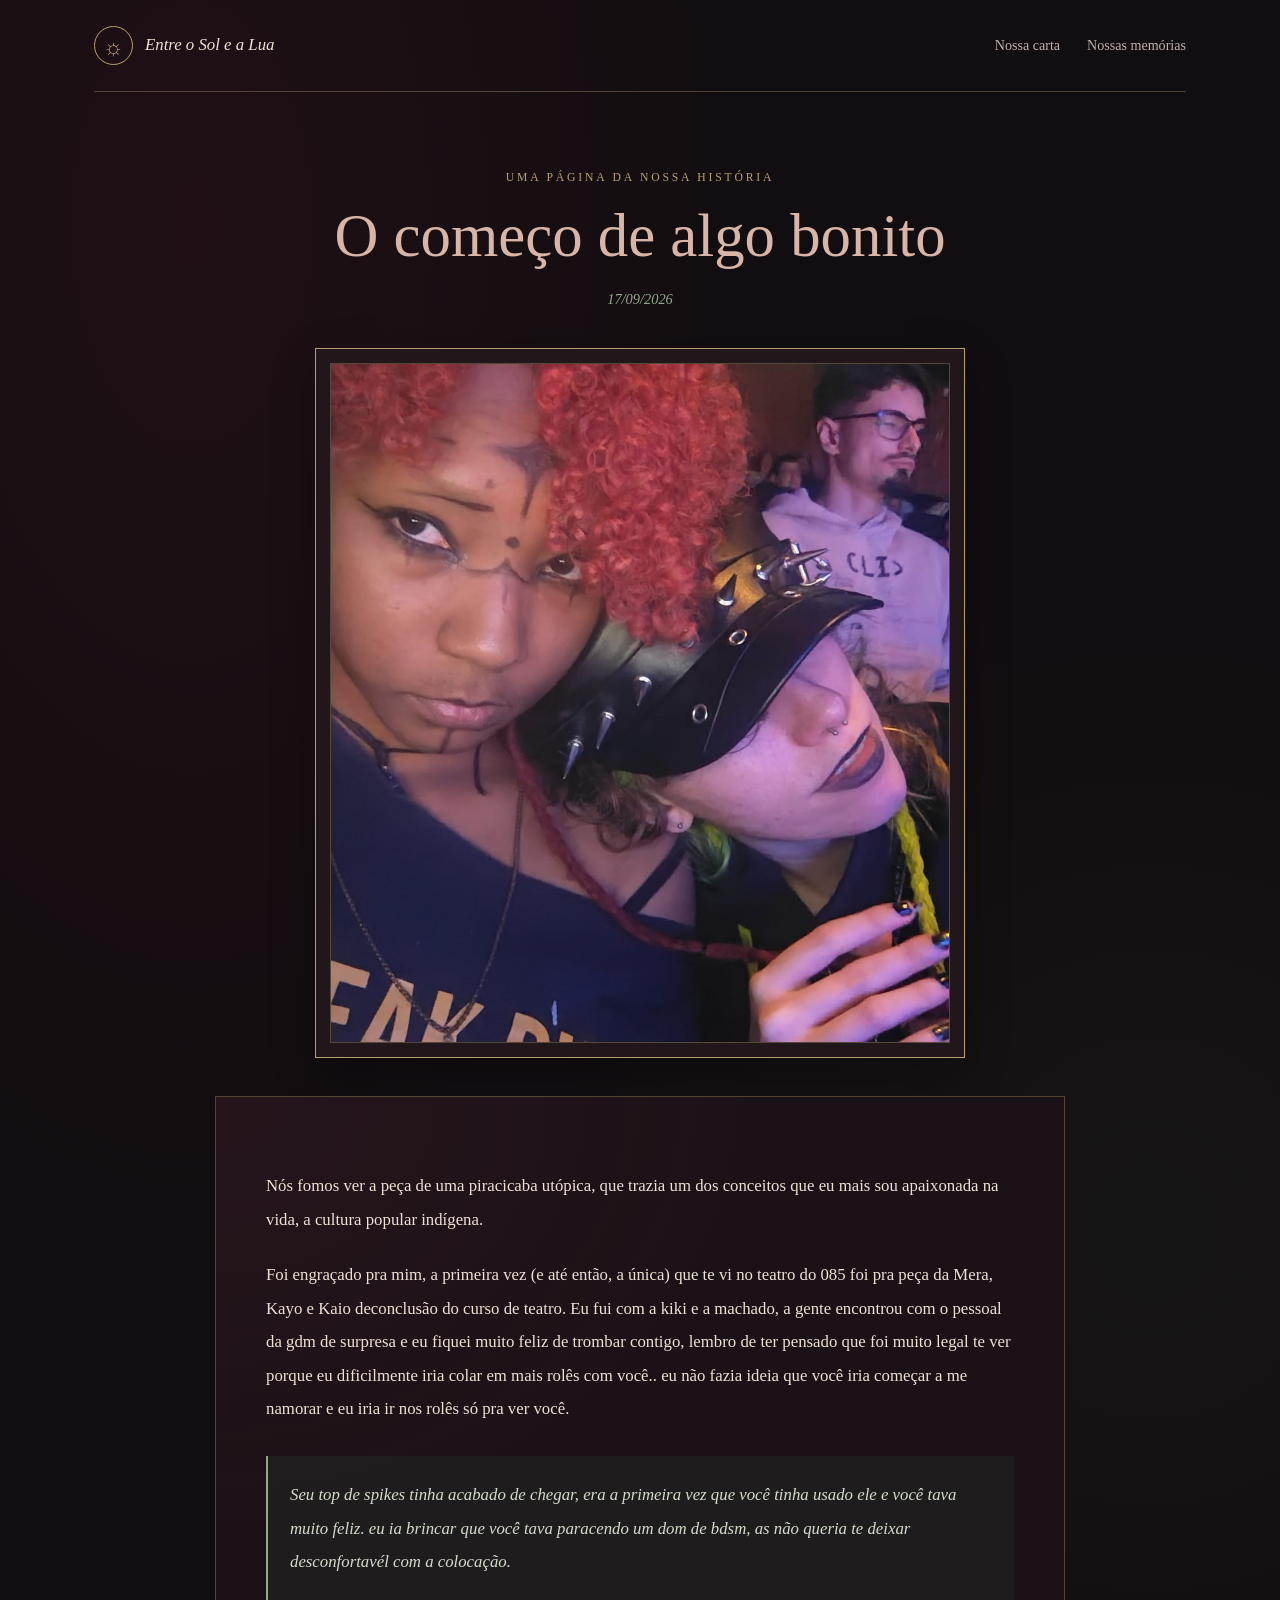
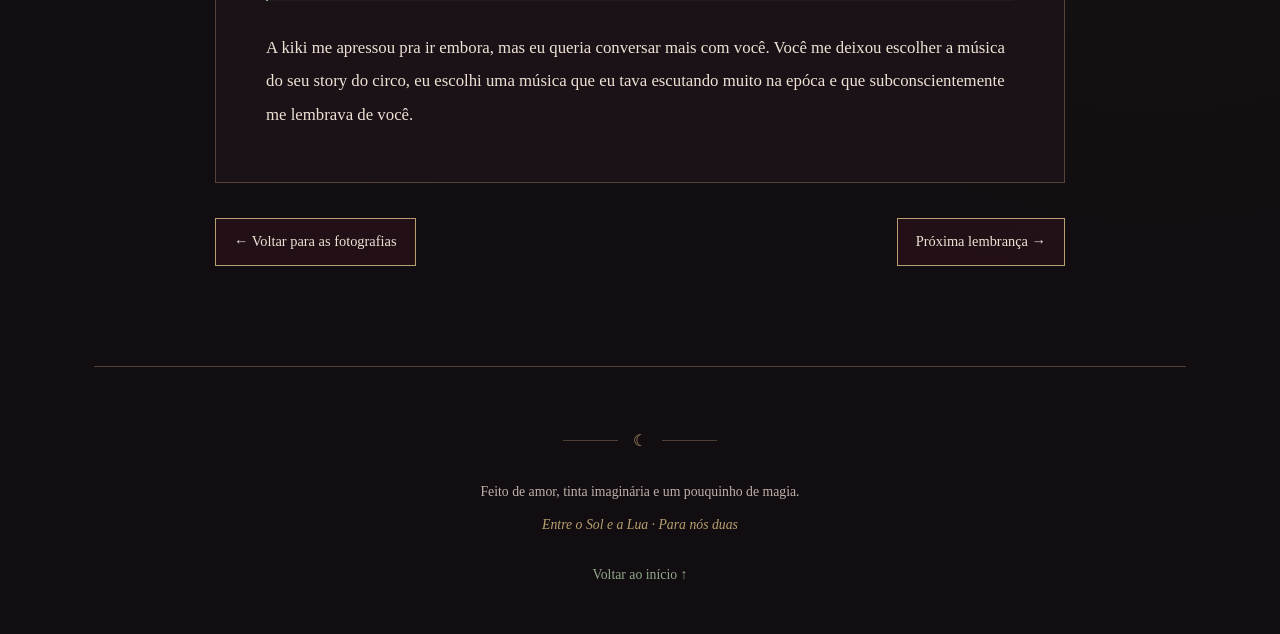
==== foto01.html @ 7c60a2cc "porfavor vai mds" ====
<!DOCTYPE html>
<html lang="pt-BR">
<head>
    <meta charset="UTF-8">
    <meta name="viewport" content="width=device-width, initial-scale=1.0">
    <meta name="theme-color" content="#120d10">

    <!-- Troque pelo título desta lembrança -->
    <title>O começo de algo bonito | Entre o Sol e a Lua</title>

    <link rel="stylesheet" href="style.css">
</head>

<body>
<div class="site-shell">

    <header class="topo">
        <a class="assinatura" href="index.html">
            <span class="assinatura-simbolo">☼</span>
            <span>Entre o Sol e a Lua</span>
        </a>

        <nav class="navegacao">
            <a href="index.html#carta">Nossa carta</a>
            <a href="index.html#galeria">Nossas memórias</a>
        </nav>
    </header>

    <main class="pagina-memoria">

        <header class="memoria-cabecalho">
            <p class="sobretitulo">Uma página da nossa história</p>

            <!-- ESCREVA AQUI O TÍTULO DO MOMENTO -->
            <h1>O começo de algo bonito</h1>

            <!-- A DATA É OPCIONAL -->
            <span class="memoria-data">17/09/2026</span>
        </header>

        <!-- FOTOGRAFIA DO MOMENTO -->
        <figure class="foto-destaque">
            <img src="img/foto01.jpeg"
                 alt="Descrição desta lembrança">
        </figure>

        <!-- TEXTO DA LEMBRANÇA -->
        <article class="texto-memoria">

            <p class="abertura-memoria">
               
            </p>

            <p>
                Nós fomos ver a peça de uma piracicaba utópica, que trazia um dos conceitos que eu mais 
                sou apaixonada na vida, a cultura popular indígena. 

            </p>

            <p>
                Foi engraçado pra mim, a primeira vez (e até então, a única) que te vi no teatro do 085
                foi pra peça da Mera, Kayo e Kaio deconclusão do curso de teatro. Eu fui com a kiki e a machado, 
                a gente encontrou com o pessoal da gdm de surpresa e eu fiquei muito feliz de trombar contigo, lembro de
                ter pensado que foi muito legal te ver porque eu dificilmente iria colar em mais rolês com você.. 
                eu não fazia ideia que você iria começar a me namorar e eu iria ir nos rolês só pra ver você. 

            </p>

            <blockquote>
                Seu top de spikes tinha acabado de chegar, era a primeira vez que você tinha usado ele e você tava muito feliz.
                eu ia brincar que você tava paracendo um dom de bdsm, as não queria te deixar desconfortavél com a colocação.
            </blockquote>

            <p>
                
                A kiki me apressou pra ir embora, mas eu queria conversar mais com você. Você me deixou escolher a música do seu story do circo, eu escolhi uma música que eu tava escutando muito na epóca e que subconscientemente me lembrava de você. 
            </p>

        </article>

        <!-- NAVEGAÇÃO ENTRE AS PÁGINAS -->
        <nav class="memoria-navegacao" aria-label="Navegar pelas lembranças">

            <a class="botao-memoria" href="index.html#galeria">
                ← Voltar para as fotografias
            </a>

            <!-- Este botão leva à próxima lembrança -->
            <a class="botao-memoria" href="foto02.html">
                Próxima lembrança →
            </a>

        </nav>

    </main>

    <footer class="rodape">
        <div class="divisor-ornamental">
            <span></span> ☾ <span></span>
        </div>

        <p>Feito de amor, tinta imaginária e um pouquinho de magia.</p>
        <p class="rodape-assinatura">Entre o Sol e a Lua · Para nós duas</p>
        <a href="index.html" class="voltar-topo">Voltar ao início ↑</a>
    </footer>

</div>
</body>
</html>
---- style.css ----
/* =====================================
   ENTRE O SOL E A LUA
   Romance gótico literário
===================================== */

:root {
    --fundo: #120d10;
    --fundo-claro: #1b1217;
    --painel: #21171b;
    --vinho: #76263a;
    --vinho-claro: #a64a5b;
    --verde: #344b39;
    --verde-claro: #91a98a;
    --dourado: #b9a071;
    --linha: rgba(185, 160, 113, 0.35);
    --texto: #eee2d5;
    --texto-suave: #c0b1aa;
    --titulo: Georgia, "Times New Roman", serif;
    --corpo: "Palatino Linotype", "Book Antiqua", Palatino, serif;
}

* {
    box-sizing: border-box;
    margin: 0;
    padding: 0;
}

html {
    scroll-behavior: smooth;
    scroll-padding-top: 25px;
}

body {
    min-height: 100vh;
    color: var(--texto);
    background:
        radial-gradient(ellipse at 15% 10%, rgba(93, 28, 47, .18), transparent 35%),
        radial-gradient(ellipse at 90% 55%, rgba(48, 73, 52, .13), transparent 38%),
        var(--fundo);
    font-family: var(--corpo);
    line-height: 1.8;
}

a {
    color: inherit;
    text-decoration: none;
}

img {
    display: block;
    max-width: 100%;
}

.site-shell {
    width: min(1160px, 100%);
    margin: 0 auto;
    padding: 0 34px;
}

/* CABEÇALHO */

.topo {
    min-height: 92px;
    display: flex;
    justify-content: space-between;
    align-items: center;
    gap: 25px;
    border-bottom: 1px solid var(--linha);
}

.assinatura {
    display: flex;
    align-items: center;
    gap: 12px;
    color: var(--texto);
    font-family: var(--titulo);
    font-size: 1.05rem;
    font-style: italic;
}

.assinatura-simbolo {
    display: grid;
    place-items: center;
    width: 39px;
    height: 39px;
    border: 1px solid var(--dourado);
    border-radius: 50%;
    color: var(--dourado);
    font-size: 1.45rem;
}

.navegacao {
    display: flex;
    gap: 27px;
}

.navegacao a {
    color: var(--texto-suave);
    font-size: .88rem;
    transition: color .25s ease;
}

.navegacao a:hover {
    color: var(--dourado);
}

/* ABERTURA */

.hero {
    position: relative;
    isolation: isolate;
    min-height: 660px;
    padding: 105px 25px 70px;
    display: flex;
    flex-direction: column;
    justify-content: center;
    align-items: center;
    overflow: hidden;
    text-align: center;
    background:
        radial-gradient(ellipse at 50% 37%, rgba(92, 35, 48, .22), transparent 48%),
        linear-gradient(180deg, transparent, rgba(18, 13, 16, .7));
}

.moldura-hero {
    position: absolute;
    z-index: -1;
    inset: 24px 0;
    border: 1px solid var(--linha);
    pointer-events: none;
}

.moldura-hero::before,
.moldura-hero::after {
    content: "❦";
    position: absolute;
    left: 50%;
    padding: 0 16px;
    color: var(--dourado);
    background: var(--fundo);
    transform: translateX(-50%);
}

.moldura-hero::before {
    top: -19px;
}

.moldura-hero::after {
    bottom: -19px;
}

.astros {
    display: flex;
    justify-content: center;
    gap: 23px;
    margin-bottom: 38px;
}

.astro-sol,
.astro-lua {
    width: 73px;
    height: 73px;
    display: grid;
    place-items: center;
    border-radius: 50%;
    font-size: 2.5rem;
}

.astro-sol {
    color: #e4b5a2;
    background: radial-gradient(circle, rgba(166, 74, 91, .55), transparent 70%);
    border: 1px solid rgba(166, 74, 91, .5);
}

.astro-lua {
    color: #b6c9a8;
    background: radial-gradient(circle, rgba(66, 91, 65, .48), transparent 70%);
    border: 1px solid rgba(129, 151, 123, .45);
}

.sobretitulo {
    color: var(--dourado);
    font-size: .73rem;
    letter-spacing: .24em;
    line-height: 1.8;
    text-transform: uppercase;
}

.hero h1 {
    margin-top: 17px;
    font-family: var(--titulo);
    font-size: clamp(3.3rem, 8vw, 6.3rem);
    font-weight: normal;
    line-height: 1.02;
    letter-spacing: -.045em;
}

.texto-vinho {
    color: #b45a69;
    font-style: italic;
}

.texto-verde {
    color: var(--verde-claro);
    font-style: italic;
}

.divisor-ornamental {
    display: flex;
    justify-content: center;
    align-items: center;
    gap: 15px;
    margin: 25px auto;
    color: var(--dourado);
}

.divisor-ornamental span {
    width: 55px;
    height: 1px;
    background: var(--linha);
}

.hero-frase {
    color: var(--texto-suave);
    font-size: 1.12rem;
    font-style: italic;
    line-height: 1.9;
}

.botao-principal {
    display: inline-flex;
    align-items: center;
    gap: 14px;
    margin-top: 34px;
    padding: 12px 24px;
    border: 1px solid var(--dourado);
    background: rgba(80, 27, 42, .28);
    color: var(--texto);
    font-size: .88rem;
    transition: .25s ease;
}

.botao-principal span {
    color: var(--dourado);
}

.botao-principal:hover {
    background: rgba(118, 38, 58, .42);
    transform: translateY(-2px);
}

.hero-rodape {
    margin-top: 42px;
    color: #9c8987;
    font-size: .76rem;
    font-style: italic;
    letter-spacing: .08em;
}

.detalhe {
    position: absolute;
    color: var(--dourado);
    opacity: .65;
    pointer-events: none;
}

.detalhe-um {
    top: 21%;
    left: 13%;
}

.detalhe-dois {
    top: 44%;
    right: 12%;
    color: var(--verde-claro);
    font-size: 2rem;
}

.detalhe-tres {
    bottom: 18%;
    left: 18%;
    font-size: 1.5rem;
}

/* SEÇÕES */

.secao {
    padding: 100px 0;
}

.cabecalho-secao {
    max-width: 650px;
    margin: 0 auto 44px;
    text-align: center;
}

.ornamento {
    display: block;
    margin-bottom: 15px;
    color: var(--dourado);
    font-size: 2rem;
    line-height: 1.2;
}

.cabecalho-secao h2 {
    margin-top: 9px;
    color: var(--texto);
    font-family: var(--titulo);
    font-size: clamp(2.1rem, 5vw, 3.2rem);
    font-weight: normal;
    line-height: 1.2;
}

.descricao-secao {
    max-width: 490px;
    margin: 15px auto 0;
    color: var(--texto-suave);
}

/* CARTA PRINCIPAL */

.carta {
    max-width: 800px;
    margin: 0 auto;
    padding: clamp(28px, 6vw, 65px);
    border: 1px solid var(--linha);
    outline: 1px solid rgba(185, 160, 113, .12);
    outline-offset: 7px;
    background:
        radial-gradient(ellipse at 0 0, rgba(118, 38, 58, .13), transparent 42%),
        radial-gradient(ellipse at 100% 100%, rgba(52, 75, 57, .11), transparent 45%),
        var(--fundo-claro);
    font-size: 1.02rem;
    line-height: 2;
}

.carta p {
    margin-bottom: 23px;
}

.carta .inicial {
    color: #d6a0a4;
    font-family: var(--titulo);
    font-size: 1.65rem;
    font-style: italic;
}

.carta blockquote {
    margin: 35px 0;
    padding: 25px 28px;
    border-left: 2px solid var(--vinho-claro);
    background: rgba(118, 38, 58, .13);
    color: #d9c7bd;
    font-family: var(--titulo);
    font-size: 1.15rem;
    font-style: italic;
    line-height: 1.9;
}

.carta .frase-destaque {
    margin: 35px 0;
    padding: 25px 12px;
    border-top: 1px solid var(--linha);
    border-bottom: 1px solid var(--linha);
    color: #d7b3a6;
    font-family: var(--titulo);
    font-size: clamp(1.3rem, 3vw, 1.8rem);
    font-style: italic;
    line-height: 1.8;
    text-align: center;
}

.frase-destaque span {
    color: var(--verde-claro);
}

.carta .assinatura-carta {
    margin-top: 42px;
    margin-bottom: 0;
    color: var(--dourado);
    font-family: var(--titulo);
    font-size: 1.2rem;
    font-style: italic;
    text-align: right;
}

.assinatura-carta span {
    color: var(--texto-suave);
    font-size: .95rem;
}

/* GALERIA */

.galeria-secao {
    border-top: 1px solid var(--linha);
    background: radial-gradient(ellipse at 50% 0, rgba(52, 75, 57, .1), transparent 55%);
}

.galeria {
    display: grid;
    grid-template-columns: repeat(3, minmax(0, 1fr));
    gap: 36px 25px;
    align-items: start;
}

.foto-card {
    min-width: 0;
    padding: 13px 13px 18px;
    border: 1px solid var(--linha);
    background: var(--painel);
    box-shadow: 0 12px 28px rgba(0, 0, 0, .2);
    transition: transform .25s ease, border-color .25s ease;
}

.foto-card:hover {
    transform: translateY(-5px);
    border-color: var(--dourado);
}

.link-foto {
    display: block;
    cursor: pointer;
}

.foto-moldura {
    position: relative;
    width: 100%;
    aspect-ratio: 4 / 5;
    overflow: hidden;
    border: 1px solid rgba(185, 160, 113, .45);
    background: #0d090b;
}

.foto-moldura img {
    width: 100%;
    height: 100%;
    object-fit: cover;
    object-position: center;
    transition: transform .45s ease;
}

.foto-card:hover .foto-moldura img {
    transform: scale(1.045);
}

.numero-foto {
    position: absolute;
    right: 9px;
    bottom: 9px;
    display: grid;
    place-items: center;
    min-width: 31px;
    height: 31px;
    padding: 0 6px;
    border: 1px solid rgba(185, 160, 113, .75);
    background: rgba(18, 13, 16, .84);
    color: #e2cba4;
    font-family: var(--titulo);
    font-size: .8rem;
    pointer-events: none;
}

.foto-card figcaption {
    display: flex;
    flex-direction: column;
    gap: 5px;
    padding: 17px 5px 0;
    text-align: center;
}

.legenda-titulo {
    color: #d8b5a7;
    font-family: var(--titulo);
    font-size: 1.12rem;
    font-style: italic;
    line-height: 1.5;
}

.legenda-texto {
    color: var(--texto-suave);
    font-size: .83rem;
    line-height: 1.7;
}

.nota-galeria {
    display: flex;
    justify-content: center;
    align-items: center;
    gap: 12px;
    margin-top: 55px;
    color: var(--texto-suave);
    font-family: var(--titulo);
    font-size: 1rem;
    font-style: italic;
    text-align: center;
}

.nota-galeria span {
    color: var(--dourado);
}

/* PÁGINAS INDIVIDUAIS DAS LEMBRANÇAS */

.pagina-memoria {
    max-width: 850px;
    margin: 0 auto;
    padding: 75px 0 100px;
}

.memoria-cabecalho {
    margin-bottom: 35px;
    text-align: center;
}

.memoria-cabecalho .sobretitulo {
    margin-bottom: 12px;
}

.memoria-cabecalho h1 {
    color: #d8b5a7;
    font-family: var(--titulo);
    font-size: clamp(2.2rem, 6vw, 3.8rem);
    font-weight: normal;
    line-height: 1.2;
}

.memoria-data {
    display: block;
    margin-top: 14px;
    color: var(--verde-claro);
    font-size: .9rem;
    font-style: italic;
}

.foto-destaque {
    max-width: 650px;
    margin: 0 auto 38px;
    padding: 14px;
    border: 1px solid var(--dourado);
    background: var(--painel);
    box-shadow: 0 15px 40px rgba(0, 0, 0, .3);
}

.foto-destaque img {
    width: 100%;
    max-height: 680px;
    aspect-ratio: 4 / 5;
    object-fit: cover;
    object-position: center;
    border: 1px solid var(--linha);
}

.texto-memoria {
    padding: clamp(25px, 5vw, 50px);
    border: 1px solid var(--linha);
    background:
        radial-gradient(ellipse at 0 0, rgba(118, 38, 58, .12), transparent 45%),
        var(--fundo-claro);
    font-size: 1.05rem;
    line-height: 2;
    overflow-wrap: anywhere;
}

.texto-memoria p {
    margin-bottom: 22px;
}

.texto-memoria p:last-child {
    margin-bottom: 0;
}

.texto-memoria .abertura-memoria {
    color: #d6a0a4;
    font-family: var(--titulo);
    font-size: 1.5rem;
    font-style: italic;
}

.texto-memoria blockquote {
    margin: 30px 0;
    padding: 22px;
    border-left: 2px solid var(--verde-claro);
    background: rgba(52, 75, 57, .18);
    color: #d4ddcd;
    font-family: var(--titulo);
    font-style: italic;
}

.memoria-navegacao {
    display: flex;
    justify-content: space-between;
    align-items: center;
    flex-wrap: wrap;
    gap: 14px;
    margin-top: 35px;
}

.botao-memoria {
    display: inline-block;
    padding: 10px 18px;
    border: 1px solid var(--dourado);
    color: var(--texto);
    background: rgba(80, 27, 42, .25);
    font-size: .9rem;
    transition: background .25s ease, color .25s ease;
}

.botao-memoria:hover {
    background: var(--vinho);
    color: white;
}

/* RODAPÉ */

.rodape {
    padding: 35px 0 45px;
    border-top: 1px solid var(--linha);
    text-align: center;
}

.rodape > p {
    color: var(--texto-suave);
    font-size: .86rem;
}

.rodape .rodape-assinatura {
    margin-top: 8px;
    color: var(--dourado);
    font-family: var(--titulo);
    font-style: italic;
}

.voltar-topo {
    display: inline-block;
    margin-top: 25px;
    color: var(--verde-claro);
    font-size: .86rem;
}

.voltar-topo:hover {
    color: var(--dourado);
}

/* TABLETS */

@media (max-width: 850px) {
    .site-shell {
        padding: 0 24px;
    }

    .hero {
        min-height: 600px;
    }

    .galeria {
        grid-template-columns: repeat(2, minmax(0, 1fr));
        gap: 28px 22px;
    }

    .secao {
        padding: 80px 0;
    }
}

/* CELULARES */

@media (max-width: 560px) {
    .site-shell {
        padding: 0 16px;
    }

    .topo {
        padding: 20px 0;
        flex-direction: column;
        gap: 16px;
    }

    .navegacao {
        justify-content: center;
        gap: 24px;
    }

    .hero {
        min-height: 570px;
        padding: 80px 12px 65px;
    }

    .moldura-hero {
        inset: 20px 0;
    }

    .astros {
        gap: 12px;
        margin-bottom: 30px;
    }

    .astro-sol,
    .astro-lua {
        width: 61px;
        height: 61px;
        font-size: 2.1rem;
    }

    .hero h1 {
        font-size: clamp(3rem, 13vw, 4.5rem);
    }

    .sobretitulo {
        font-size: .65rem;
        letter-spacing: .16em;
    }

    .detalhe-um {
        left: 8%;
    }

    .detalhe-dois {
        right: 6%;
    }

    .detalhe-tres {
        left: 9%;
    }

    .secao {
        padding: 65px 0;
    }

    .carta {
        padding: 25px 20px;
        font-size: .96rem;
        line-height: 1.9;
    }

    .carta .inicial {
        font-size: 1.4rem;
    }

    .carta blockquote {
        padding: 20px;
        font-size: 1.05rem;
    }

    .galeria {
        grid-template-columns: minmax(0, 1fr);
        gap: 30px;
        max-width: 390px;
        margin: 0 auto;
    }

    .pagina-memoria {
        padding: 55px 0 70px;
    }

    .texto-memoria {
        padding: 25px 20px;
        font-size: .98rem;
    }

    .memoria-navegacao {
        flex-direction: column;
        align-items: stretch;
    }

    .botao-memoria {
        text-align: center;
    }

    .nota-galeria {
        gap: 7px;
        font-size: .9rem;
    }
}

/* ACESSIBILIDADE */

@media (prefers-reduced-motion: reduce) {
    html {
        scroll-behavior: auto;
    }

    *,
    *::before,
    *::after {
        transition-duration: .01ms !important;
    }
}
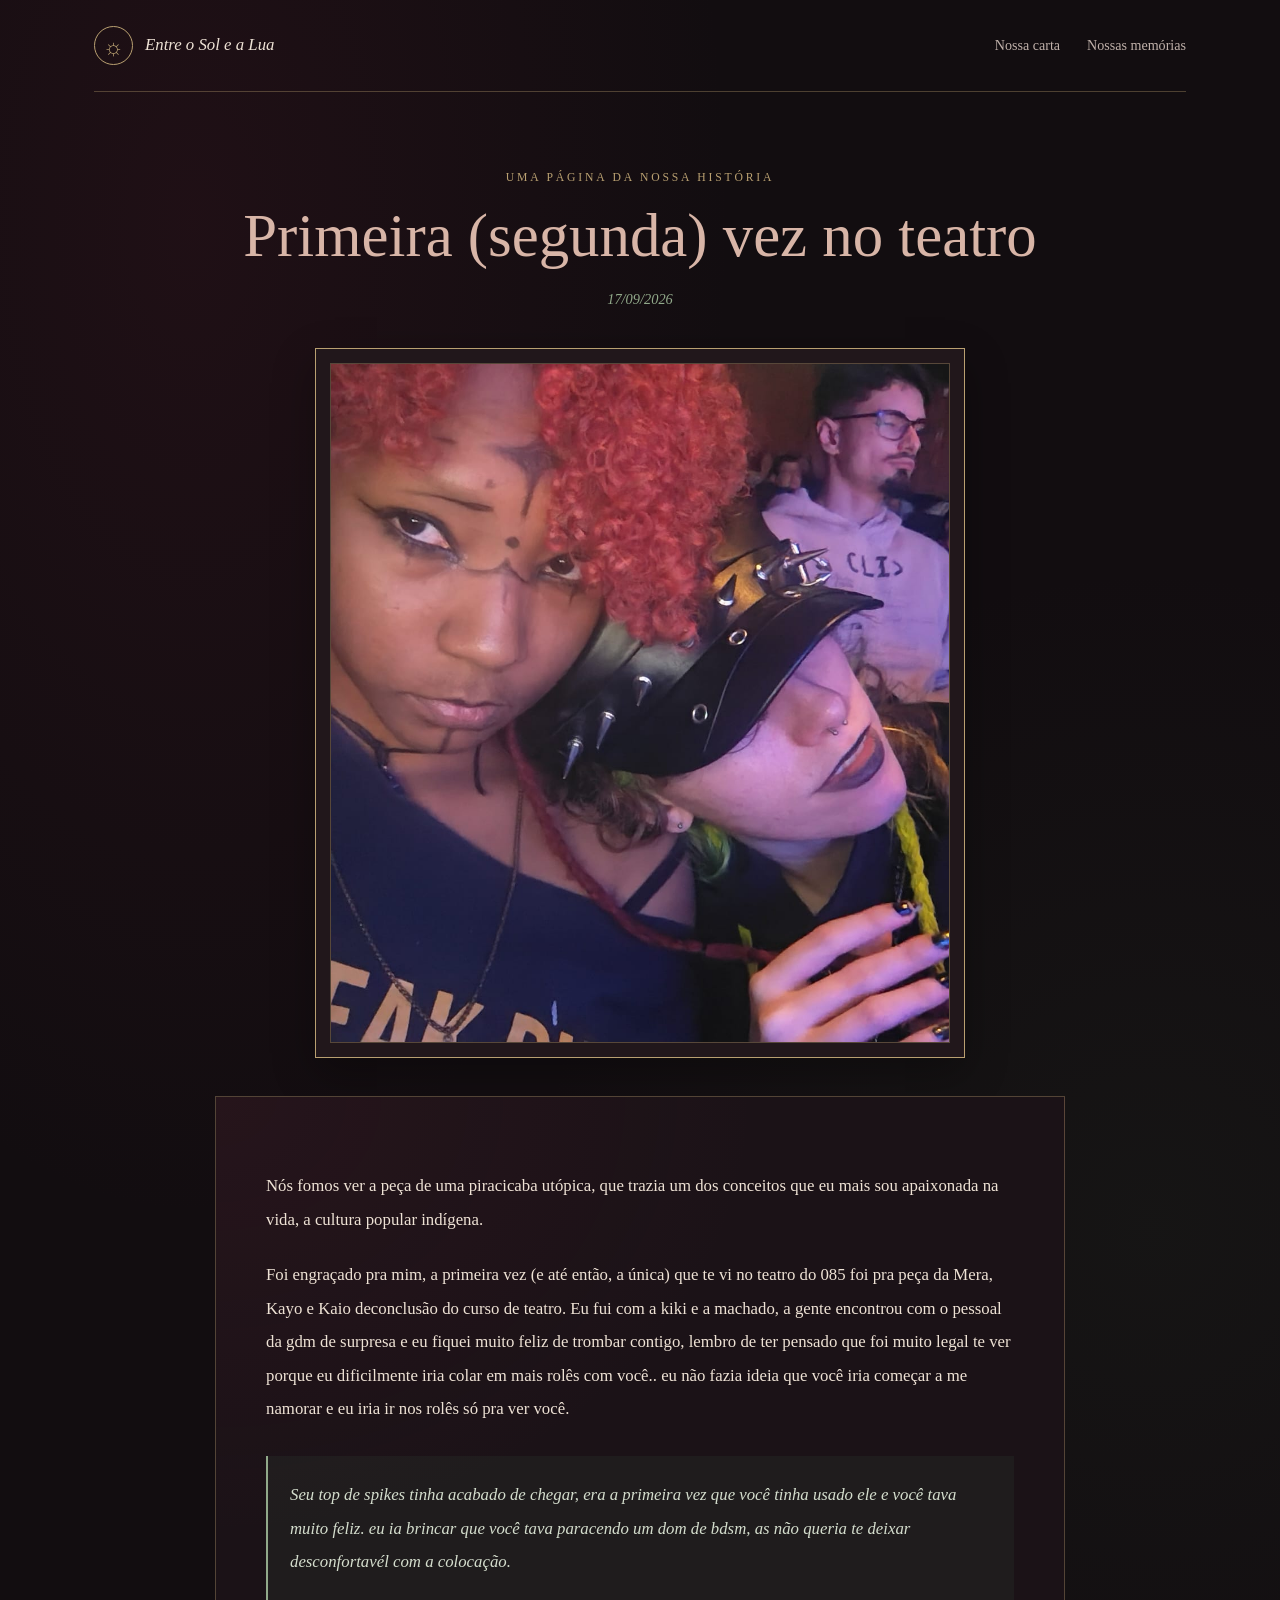
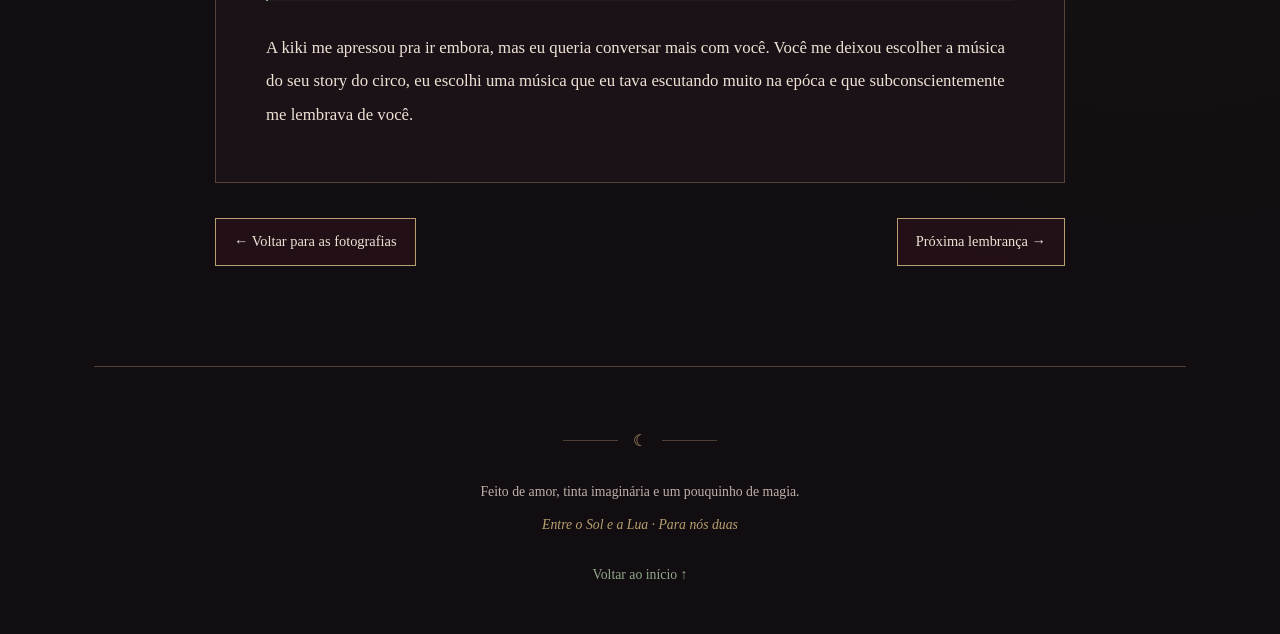
==== commit 56d4be4c: "chega meudeus" ====
--- a/foto01.html
+++ b/foto01.html
@@ -32,7 +32,7 @@
             <p class="sobretitulo">Uma página da nossa história</p>
 
             <!-- ESCREVA AQUI O TÍTULO DO MOMENTO -->
-            <h1>O começo de algo bonito</h1>
+            <h1>Primeira (segunda) vez no teatro</h1>
 
             <!-- A DATA É OPCIONAL -->
             <span class="memoria-data">17/09/2026</span>
